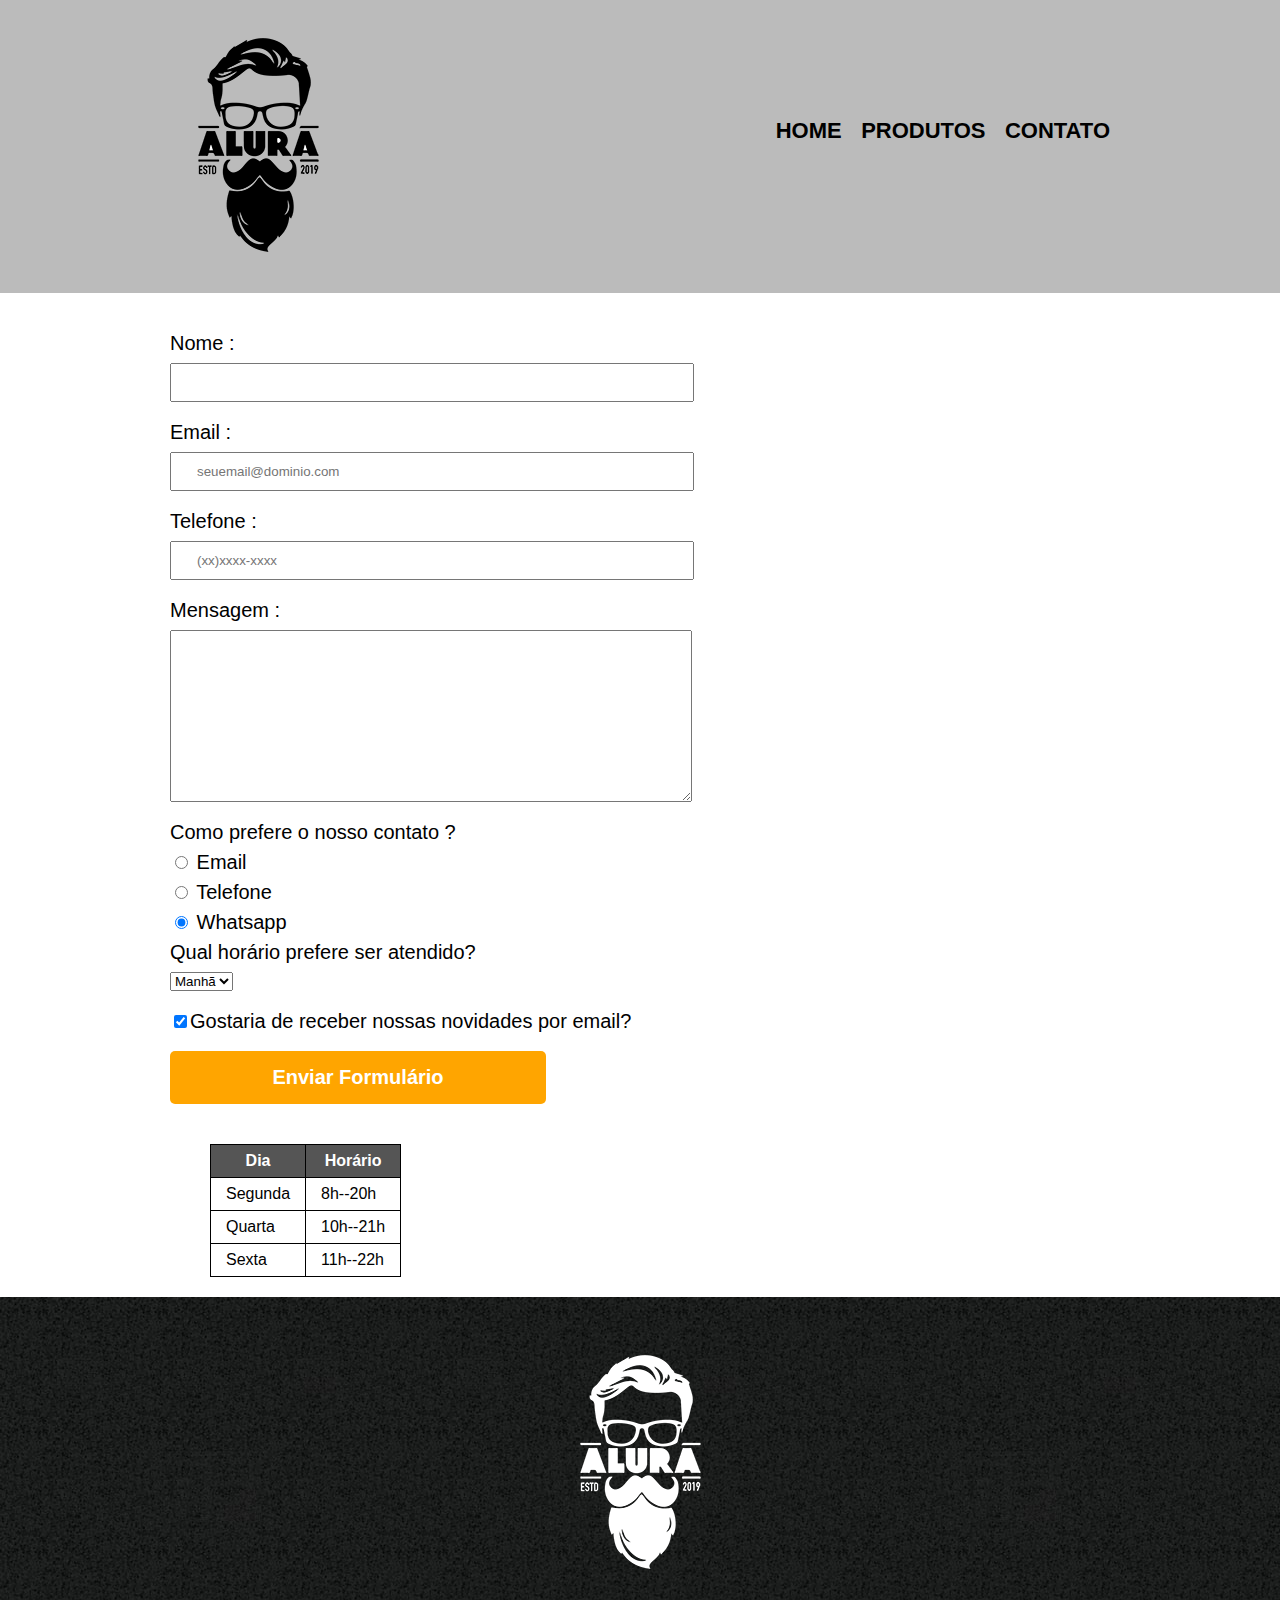
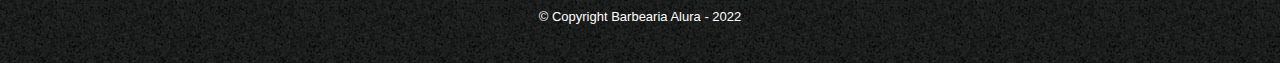
==== contato.html @ b6f20331 "HYML CSS" ====
<!DOCTYPE html>
<html>
<head>
	<meta charset="utf-8">
	
	<title> Contato - Barbearia</title>
	<link rel="stylesheet"  href="reset.css">
	<link rel="stylesheet" href="style.css">
</head>
<body>
	<header >
		<!-- Menu -->
		<div class="caixa">	
			<h1><img src="logo.png" alt="Logo da Barbearia"></h1>
			<nav>
				<ul>
					<li><a href="index.html">Home</a></li>
					<li><a href="produtos.html">Produtos</a></li>
					<li><a href="Contato.html">Contato</a></li>
				</ul>		
			</nav>
		</div>	
	</header>
	<main>
		<!-- formularios -->
		<form>
			<label for= "nomesobrenome">Nome : </label>
			<input type="text" id="nomesobrenome" class="inputpadrao" required>

			<label for="email">Email : </label>
			<input type="email" id="email" class="inputpadrao" required placeholder="seuemail@dominio.com">

			<label for="telefone">Telefone : </label>
			<input type="tel" id="telefone" class="inputpadrao" required placeholder="(xx)xxxx-xxxx">

			<label for="mensagem">Mensagem : </label>
			<textarea cols="65" rows="10" id="mensagem" class="inputpadrao" required></textarea>

			<!-- escolher uma opção -->
			<fieldset>		
				<legend>Como prefere o nosso contato ?</legend>

				<label for="radio-email"> <input type="radio" name="contato"value="email" id="radio-email" > Email</label>
				

				<label for="radio-telefone"> <input type="radio" name="contato" value="telefone" id="radio-telefone"> Telefone</label>
				

				<label for="radio-wahts" ><input type="radio" name="contato" value="whatsapp" id="radio-wahts" checked > Whatsapp</label>
				

			</fieldset>

			<fieldset>
				<legend>Qual horário prefere ser atendido?</legend>
				<select>
					<option>Manhã</option>
					<option>Tarde</option>
					<option>Noite</option>
				</select>
			</fieldset>

			<label class="check" ><input type="checkbox" checked>Gostaria de receber nossas novidades por email?</label>


			<input type="submit" value="Enviar Formulário" id="mensagem" class="enviar">

		</form>

		<!-- Tabela -->
		<table>
			<thead>
				<tr>
					<th>Dia</th>
					<th>Horário</th>
				</tr>
			</thead>
			<tbody>
				<tr>
					<td>Segunda </td>
					<td>8h--20h</td>
				</tr>
				<tr>
					<td>Quarta</td>
					<td>10h--21h</td>
				</tr>
				<tr>
					<td>Sexta</td>
					<td>11h--22h</td>
				</tr>
			</tbody>
		</table>
		

	</main>
	<footer>
		<img src="logo-branco.png" alt="Logo da Barbearia">
		<p class="copy">&copy; Copyright Barbearia Alura - 2022</p>
	</footer>

</body>
</html>
---- style.css ----
body{
	font-family: 'Montserrat', sans-serif;

}



header{
	background: #BBBBBB;
	padding: 20px 0;
}

.caixa{ 
	position: relative;
	width: 940px;
	margin: 0 auto;
 }

nav{
	position: absolute;
	top: 100px;
	right: 0;
}

nav li{
	display: inline;
	margin: 0 0 0 15px;
}

nav a{
	text-transform: uppercase;
	color: #000000;
	font-weight: bold;
	font-size: 22px;
	text-decoration: none;
}

nav a:hover{
	color: purple;
	text-decoration: underline;
}

.produtos {
	width: 940px;
	margin: 0 auto;
	padding: 50px 0;
}

.produtos li{
	display: inline-block;
	text-align: center;
	width: 30%;
	vertical-align: top;
	margin: 0 1.5%;
	padding: 30px 20px;
	box-sizing: border-box;
	border:  2px solid #000000;
	border-radius: 20px;
	
}

.produtos li:hover{
	border-color: purple;
	
}

.produtos li:hover h2{
	font-size: 34px;
}

.produtos li:active{
	border-color: green;
}

.produtos h2{
	font-size: 30px;
	font-weight: bold;	
}

.descricao{
	font-size: 18px;
}

.preco{
	font-size: 22px;
	font-weight: bold;
	margin-top: 10px;
}


.copy{
	color: #FFFFFF;
	font-size: 13px;
	margin: 20px 0 0 ;
}
main{
	width: 940px;
	margin: 0 auto;
}
form{
	margin: 40px 0;

}
form label, form legend{
	display: block;
	font-size: 20px;
	margin: 0 0 10px;
}


.inputpadrao {
	display: block;
	margin: 0 0 20px;
	padding: 10px 25px;
	width: 50%;
}
.check{
	margin: 20px 0;
}
.enviar{
	width: 40%;
	padding: 15px 0;
	background: orange;
	color: white;
	font-weight: bold;
	font-size: 20px;
	border: none;
	border-radius: 5px;
	transition: 1s all;
	cursor: pointer;
}
.enviar:hover{
	background: orangered;
	transform: scale(1.2);

}

table{
	margin: 20px 40px;
}
thead{
	background: #555555;
	color: white;
	font-weight: bold;
}
td, th{
	border: 1px solid #000000;
	padding: 8px 15px ;
}

/*css da da pagina index */

.banner{
	width: 100%;
}

.tituloprincipal{
	text-align: center;
	font-size: 2em;
	margin: 0 0 1em;
}

.principal {
    padding: 3em 0;
    background: #FEFEFE;
    width: 940px;
    margin: 0 auto;
}

.principal p{
	margin: 0 0 1em;
}

.principal strong{
	font-weight: bold;
}

.principal em{
	font-style: italic;
}

.beneficios1 { 
    padding: 3em 0;
    background: #888888;
    width: 60%;
}

.conteudobeneficios{
	width: 640px;
	margin: 0 auto;
}

.listabeneficios{
	width: 40%;
	display: inline-block;
	vertical-align: top;
}

.imagembeneficios{
	width: 60%;

}

.itens{
	line-height: 1.5;
}

.itens:nth-child(2n){
	font-weight: bold;
}

.utensilios{
	width: 150px;
	float: left;
	margin:  0 20px 0 20px ;
}

.mapa{
	padding: 3em 0;

}
.mapa p {
	margin: 0 0 2em;
	text-align: center;
}

.video{
	width: 560px;
	margin: 2em auto;

}
footer{
	text-align: center;
	background: url("bg.jpg");
	padding: 40px 0;
}
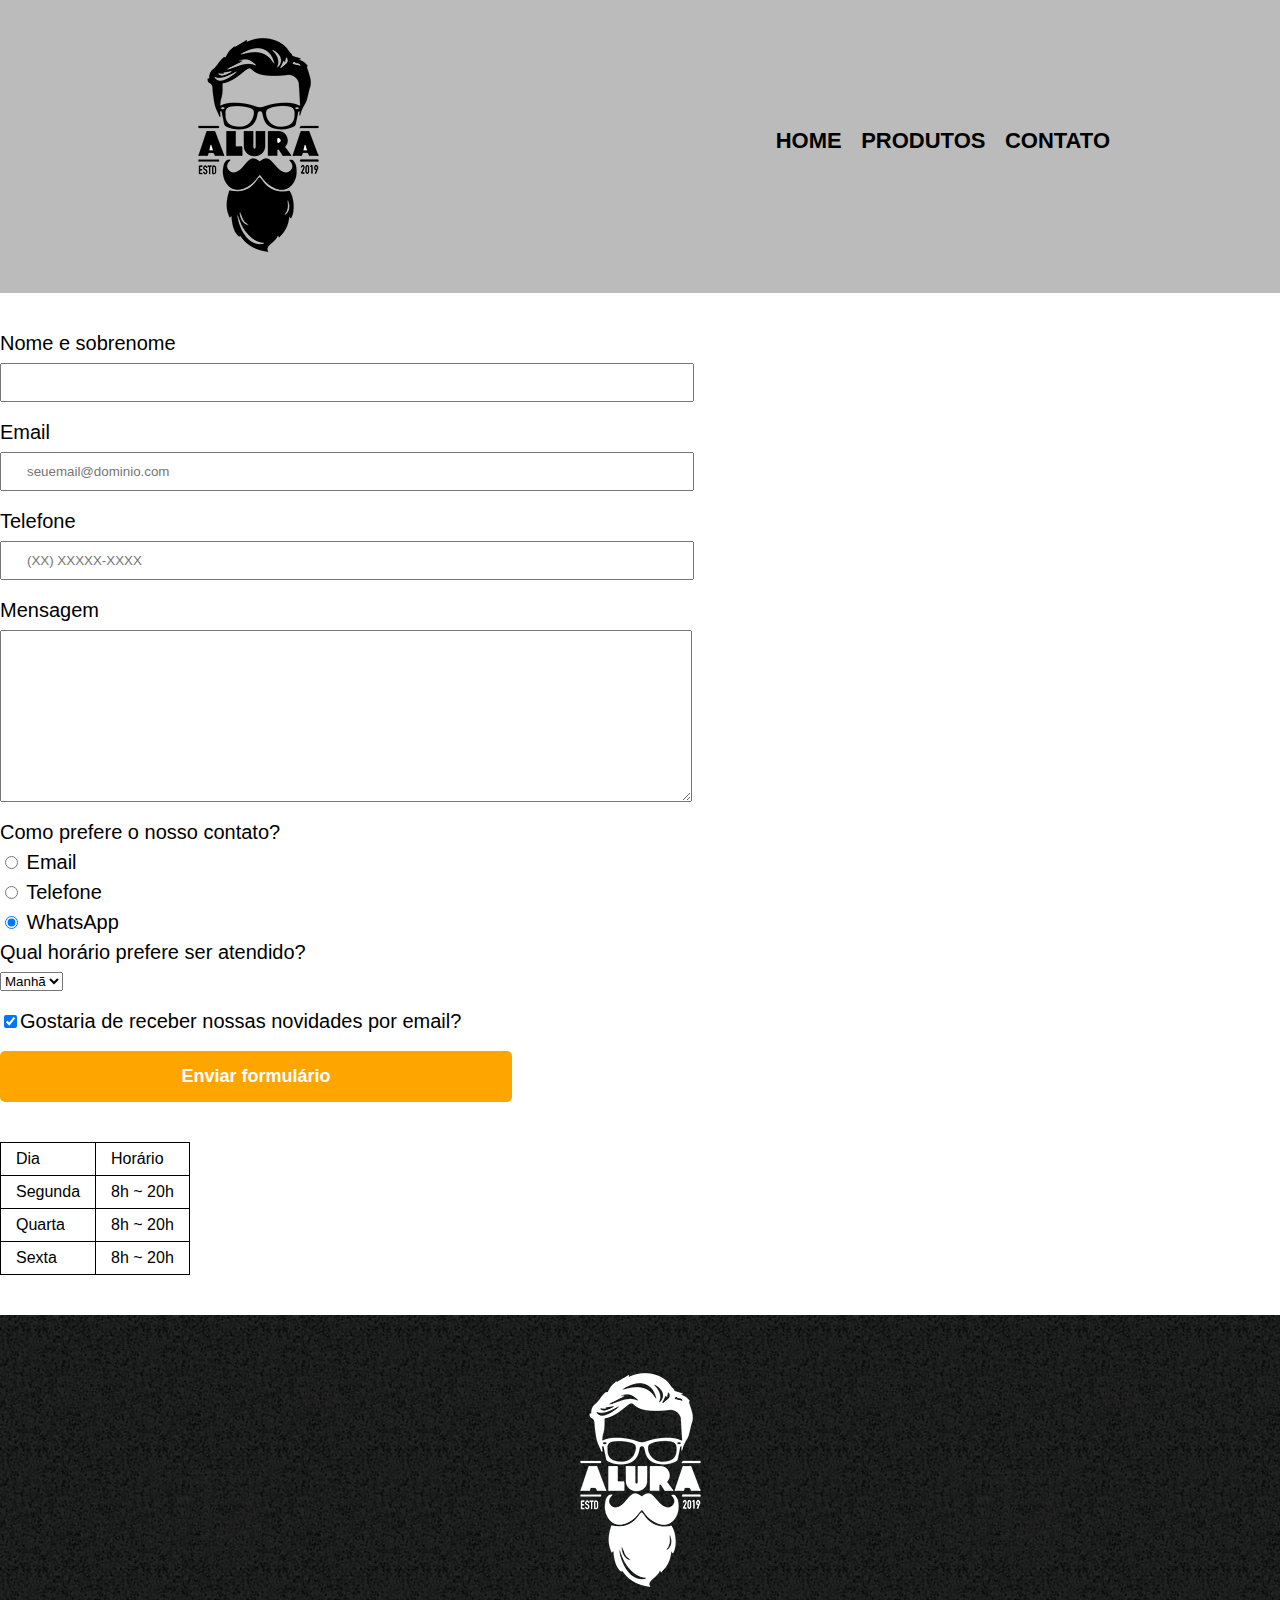
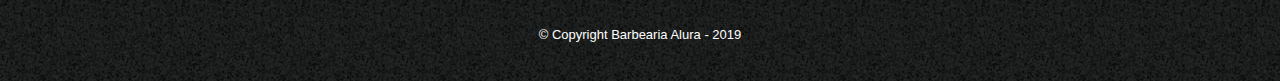
==== commit cafac839: "last" ====
--- a/contato.html
+++ b/contato.html
@@ -1,102 +1,89 @@
 <!DOCTYPE html>
 <html>
-<head>
-	<meta charset="utf-8">
-	
-	<title> Contato - Barbearia</title>
-	<link rel="stylesheet"  href="reset.css">
-	<link rel="stylesheet" href="style.css">
-</head>
-<body>
-	<header >
-		<!-- Menu -->
-		<div class="caixa">	
-			<h1><img src="logo.png" alt="Logo da Barbearia"></h1>
-			<nav>
-				<ul>
-					<li><a href="index.html">Home</a></li>
-					<li><a href="produtos.html">Produtos</a></li>
-					<li><a href="Contato.html">Contato</a></li>
-				</ul>		
-			</nav>
-		</div>	
-	</header>
-	<main>
-		<!-- formularios -->
-		<form>
-			<label for= "nomesobrenome">Nome : </label>
-			<input type="text" id="nomesobrenome" class="inputpadrao" required>
+	<head>
+		<meta charset="UTF-8">
+		<meta name="viewport" content="width=device-width">
+		
+		<title>Contato - Barbearia Alura</title>
 
-			<label for="email">Email : </label>
-			<input type="email" id="email" class="inputpadrao" required placeholder="seuemail@dominio.com">
+		<link rel="stylesheet" href="reset.css">
+		<link rel="stylesheet" href="style.css">
+	</head>
+	<body>
+		<header>
+			<div class="caixa">
+				<h1><img src="logo.png" alt="Logo da Barbearia Alura"></h1>
 
-			<label for="telefone">Telefone : </label>
-			<input type="tel" id="telefone" class="inputpadrao" required placeholder="(xx)xxxx-xxxx">
+				<nav>
+					<ul>
+						<li><a href="index.html">Home</a></li>
+						<li><a href="produtos.html">Produtos</a></li>
+						<li><a href="contato.html">Contato</a></li>
+					</ul>
+				</nav>
+			</div>
+		</header>
 
-			<label for="mensagem">Mensagem : </label>
-			<textarea cols="65" rows="10" id="mensagem" class="inputpadrao" required></textarea>
+		<main>
+			<form>
+				<label for="nomesobrenome">Nome e sobrenome</label>
+				<input type="text" id="nomesobrenome" class="input-padrao" required>
 
-			<!-- escolher uma opção -->
-			<fieldset>		
-				<legend>Como prefere o nosso contato ?</legend>
+				<label for="email">Email</label>
+				<input type="email" id="email" class="input-padrao" required placeholder="seuemail@dominio.com">
 
-				<label for="radio-email"> <input type="radio" name="contato"value="email" id="radio-email" > Email</label>
-				
+				<label for="telefone">Telefone</label>
+				<input type="tel" id="telefone" class="input-padrao" required placeholder="(XX) XXXXX-XXXX">
 
-				<label for="radio-telefone"> <input type="radio" name="contato" value="telefone" id="radio-telefone"> Telefone</label>
-				
+				<label for="mensagem">Mensagem</label>
+				<textarea cols="70" rows="10" id="mensagem" class="input-padrao" required></textarea>
 
-				<label for="radio-wahts" ><input type="radio" name="contato" value="whatsapp" id="radio-wahts" checked > Whatsapp</label>
-				
+				<fieldset>
+					<legend>Como prefere o nosso contato?</legend>
+					<label for="radio-email"><input type="radio" name="contato" value="email" id="radio-email"> Email</label>
+					
+					<label for="radio-telefone"><input type="radio" name="contato" value="telefone" id="radio-telefone"> Telefone</label>
+					
+					<label for="radio-whatsapp"><input type="radio" name="contato" value="whatsapp" id="radio-whatsapp" checked> WhatsApp</label>
+				</fieldset>
 
-			</fieldset>
+				<fieldset>
+					<legend>Qual horário prefere ser atendido?</legend>
+					<select>
+						<option>Manhã</option>
+						<option>Tarde</option>
+						<option>Noite</option>
+					</select>
+				</fieldset>
 
-			<fieldset>
-				<legend>Qual horário prefere ser atendido?</legend>
-				<select>
-					<option>Manhã</option>
-					<option>Tarde</option>
-					<option>Noite</option>
-				</select>
-			</fieldset>
+				<label class="checkbox"><input type="checkbox" checked>Gostaria de receber nossas novidades por email?</label>
 
-			<label class="check" ><input type="checkbox" checked>Gostaria de receber nossas novidades por email?</label>
+				<input type="submit" value="Enviar formulário" class="enviar">
+			</form>
 
-
-			<input type="submit" value="Enviar Formulário" id="mensagem" class="enviar">
-
-		</form>
-
-		<!-- Tabela -->
-		<table>
-			<thead>
+			<table>
 				<tr>
-					<th>Dia</th>
-					<th>Horário</th>
+					<td>Dia</td>
+					<td>Horário</td>
 				</tr>
-			</thead>
-			<tbody>
 				<tr>
-					<td>Segunda </td>
-					<td>8h--20h</td>
+					<td>Segunda</td>
+					<td>8h ~ 20h</td>
 				</tr>
 				<tr>
 					<td>Quarta</td>
-					<td>10h--21h</td>
+					<td>8h ~ 20h</td>
 				</tr>
 				<tr>
 					<td>Sexta</td>
-					<td>11h--22h</td>
+					<td>8h ~ 20h</td>
 				</tr>
-			</tbody>
-		</table>
-		
+			</table>
+		</main>
 
-	</main>
-	<footer>
-		<img src="logo-branco.png" alt="Logo da Barbearia">
-		<p class="copy">&copy; Copyright Barbearia Alura - 2022</p>
-	</footer>
-
-</body>
+		<footer>
+			<img src="logo-branco.png" alt="Logo da Barbearia Alura">
+			<p class="copyright">&copy; Copyright Barbearia Alura - 2019</p>
+		</footer>
+	</body>
 </html>--- a/style.css
+++ b/style.css
@@ -1,33 +1,30 @@
-body{
+body {
 	font-family: 'Montserrat', sans-serif;
-
-}
-
-
-
-header{
+}
+
+header {
 	background: #BBBBBB;
 	padding: 20px 0;
 }
 
-.caixa{ 
+.caixa {
 	position: relative;
 	width: 940px;
 	margin: 0 auto;
- }
-
-nav{
+}
+
+nav {
 	position: absolute;
-	top: 100px;
+	top: 110px;
 	right: 0;
 }
 
-nav li{
+nav li {
 	display: inline;
 	margin: 0 0 0 15px;
 }
 
-nav a{
+nav a {
 	text-transform: uppercase;
 	color: #000000;
 	font-weight: bold;
@@ -35,8 +32,8 @@
 	text-decoration: none;
 }
 
-nav a:hover{
-	color: purple;
+nav a:hover {
+	color: #C78C19;
 	text-decoration: underline;
 }
 
@@ -46,7 +43,7 @@
 	padding: 50px 0;
 }
 
-.produtos li{
+.produtos li {
 	display: inline-block;
 	text-align: center;
 	width: 30%;
@@ -54,183 +51,233 @@
 	margin: 0 1.5%;
 	padding: 30px 20px;
 	box-sizing: border-box;
-	border:  2px solid #000000;
-	border-radius: 20px;
-	
-}
-
-.produtos li:hover{
-	border-color: purple;
-	
-}
-
-.produtos li:hover h2{
+	border: 2px solid #000000;
+	border-radius: 10px;
+}
+
+.produtos li:hover {
+	border-color: #C78C19;
+}
+
+.produtos li:active {
+	border-color: #088C19;	
+}
+
+.produtos li:hover h2 {
 	font-size: 34px;
 }
 
-.produtos li:active{
-	border-color: green;
-}
-
-.produtos h2{
+.produtos h2 {
 	font-size: 30px;
-	font-weight: bold;	
-}
-
-.descricao{
+	font-weight: bold;
+}
+
+.produto-descricao {
 	font-size: 18px;
 }
 
-.preco{
+.produto-preco {
 	font-size: 22px;
 	font-weight: bold;
 	margin-top: 10px;
 }
 
-
-.copy{
+footer {
+	text-align: center;
+	background: url("bg.jpg");
+	padding: 40px 0;
+}
+
+.copyright {
 	color: #FFFFFF;
 	font-size: 13px;
-	margin: 20px 0 0 ;
-}
-main{
-	width: 940px;
-	margin: 0 auto;
-}
-form{
+	margin: 20px 0 0;
+}
+
+main {
+	
+}
+
+form {
 	margin: 40px 0;
-
-}
-form label, form legend{
-	display: block;
+}
+
+form label, form legend {
+	display:block;
 	font-size: 20px;
 	margin: 0 0 10px;
 }
 
-
-.inputpadrao {
+.input-padrao {
 	display: block;
 	margin: 0 0 20px;
 	padding: 10px 25px;
 	width: 50%;
 }
-.check{
+
+.checkbox {
 	margin: 20px 0;
 }
-.enviar{
-	width: 40%;
+
+.enviar {
+	width:40%;
 	padding: 15px 0;
 	background: orange;
 	color: white;
 	font-weight: bold;
-	font-size: 20px;
+	font-size: 18px;
 	border: none;
 	border-radius: 5px;
 	transition: 1s all;
 	cursor: pointer;
 }
-.enviar:hover{
-	background: orangered;
+
+.enviar:hover {
+	background: darkorange;
 	transform: scale(1.2);
-
-}
-
-table{
-	margin: 20px 40px;
-}
-thead{
+}
+
+table {
+	margin: 20px 0 40px;
+}
+
+thead {
 	background: #555555;
 	color: white;
 	font-weight: bold;
 }
-td, th{
+
+td, th {
 	border: 1px solid #000000;
-	padding: 8px 15px ;
-}
-
-/*css da da pagina index */
-
-.banner{
-	width: 100%;
-}
-
-.tituloprincipal{
+	padding: 8px 15px;
+}
+
+
+/* css da página inicial */
+.banner {
+	width:100%;
+}
+
+.titulo-principal {
 	text-align: center;
 	font-size: 2em;
 	margin: 0 0 1em;
-}
-
-.principal {
-    padding: 3em 0;
-    background: #FEFEFE;
-    width: 940px;
-    margin: 0 auto;
-}
-
-.principal p{
+	clear: left;
+}
+
+/*.titulo-principal::first-letter {
+	font-weight: bold;
+}
+p::first-line{
+	font-style: italic;
+}
+	
+.titulo-principal:before {
+
+content: "[ ";
+
+}
+.titulo-principal:after{
+	content: " ]";
+}
+*/
+.principal{
+	padding: 3em 0;
+	background: #FEFEFE;
+	width: 940px;
+	margin: 0 auto;
+	
+}
+
+.principal p {
 	margin: 0 0 1em;
 }
 
-.principal strong{
-	font-weight: bold;
-}
-
-.principal em{
+.principal strong {
+	font-weight: bold;
+}
+
+.principal em {
 	font-style: italic;
 }
 
-.beneficios1 { 
-    padding: 3em 0;
-    background: #888888;
-    width: 60%;
-}
-
-.conteudobeneficios{
-	width: 640px;
-	margin: 0 auto;
-}
-
-.listabeneficios{
+.utensilios {
+	width: 120px;
+	float: left;
+	margin: 0 20px 20px 0;
+}
+
+.mapa {
+	padding: 3em 0;
+	background: linear-gradient(#FEFEFE,#888888);
+	
+}
+
+.mapa-conteudo{
+	width: 940px;
+	margin: 0 auto;
+
+}
+
+.mapa p {
+	margin: 0 0 2em;
+	text-align: center;
+}
+
+.beneficios{
+	padding: 3em 0;
+	background: #888888;
+
+}
+
+.conteudo-beneficios{
+	width: 640px ;
+	margin: 0 auto;
+}
+
+.lista-beneficios{
 	width: 40%;
 	display: inline-block;
 	vertical-align: top;
-}
-
-.imagembeneficios{
-	width: 60%;
-
-}
-
+
+}
 .itens{
 	line-height: 1.5;
 }
+.itens::before{
+	content: "🟂  ";
+}
 
 .itens:nth-child(2n){
 	font-weight: bold;
 }
 
-.utensilios{
-	width: 150px;
-	float: left;
-	margin:  0 20px 0 20px ;
-}
-
-.mapa{
-	padding: 3em 0;
-
-}
-.mapa p {
-	margin: 0 0 2em;
-	text-align: center;
-}
-
-.video{
+.imagem-beneficios {
+	width: 60%;
+	box-shadow: 10px 10px 10px 0 #000000;
+}
+
+.video {
 	width: 560px;
 	margin: 2em auto;
-
-}
-footer{
-	text-align: center;
-	background: url("bg.jpg");
-	padding: 40px 0;
+}
+
+/* adaptando para celular  */
+
+@media screen and (max-widht: 480px) {
+	
+	.caixa, .principal, .conteudo-beneficios, .mapa-conteudo, .video {
+		width: auto;
+	}
+
+	h1{
+		text-align: center;
+	}
+	nav{
+		position: static;
+	}
+	.lista-beneficios, .imagem-beneficios{
+		width: 100%;
+	}
+
 }